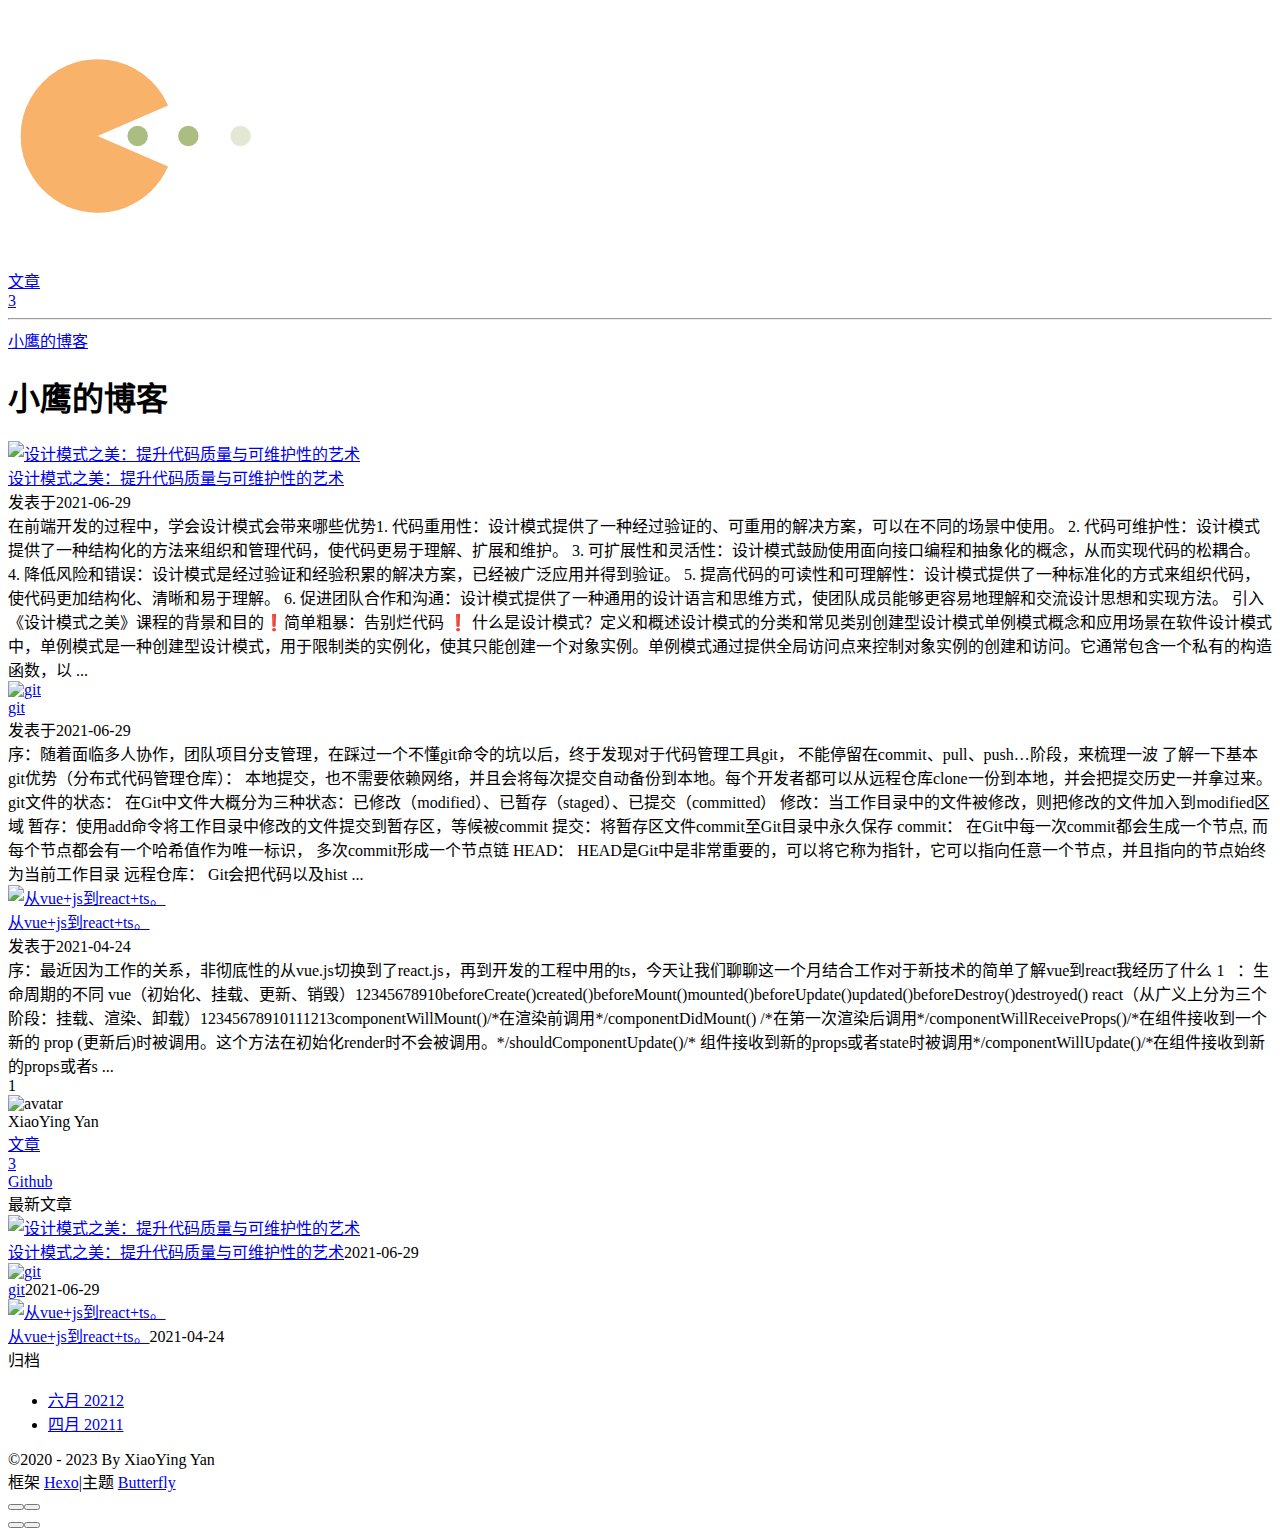
==== index.html @ 8cad8494 "Site updated: 2023-06-30 23:38:02" ====
<!DOCTYPE html><html lang="zh-CN" data-theme="light"><head><meta charset="UTF-8"><meta http-equiv="X-UA-Compatible" content="IE=edge"><meta name="viewport" content="width=device-width,initial-scale=1"><title>小鹰的博客</title><meta name="author" content="XiaoYing Yan"><meta name="copyright" content="XiaoYing Yan"><meta name="format-detection" content="telephone=no"><meta name="theme-color" content="#ffffff"><meta property="og:type" content="website">
<meta property="og:title" content="小鹰的博客">
<meta property="og:url" content="https://yxzu.github.io/blog/index.html">
<meta property="og:site_name" content="小鹰的博客">
<meta property="og:locale" content="zh_CN">
<meta property="og:image" content="https://i.loli.net/2021/02/24/5O1day2nriDzjSu.png">
<meta property="article:author" content="XiaoYing Yan">
<meta name="twitter:card" content="summary">
<meta name="twitter:image" content="https://i.loli.net/2021/02/24/5O1day2nriDzjSu.png"><link rel="shortcut icon" href="/blog/img/favicon.png"><link rel="canonical" href="https://yxzu.github.io/blog/"><link rel="preconnect" href="//cdn.jsdelivr.net"/><link rel="preconnect" href="//busuanzi.ibruce.info"/><link rel="stylesheet" href="/blog/css/index.css"><link rel="stylesheet" href="https://cdn.jsdelivr.net/npm/@fortawesome/fontawesome-free/css/all.min.css" media="print" onload="this.media='all'"><script>const GLOBAL_CONFIG = { 
  root: '/blog/',
  algolia: undefined,
  localSearch: undefined,
  translate: undefined,
  noticeOutdate: undefined,
  highlight: {"plugin":"highlighjs","highlightCopy":true,"highlightLang":true,"highlightHeightLimit":false},
  copy: {
    success: '复制成功',
    error: '复制错误',
    noSupport: '浏览器不支持'
  },
  relativeDate: {
    homepage: false,
    post: false
  },
  runtime: '',
  date_suffix: {
    just: '刚刚',
    min: '分钟前',
    hour: '小时前',
    day: '天前',
    month: '个月前'
  },
  copyright: undefined,
  lightbox: 'fancybox',
  Snackbar: undefined,
  source: {
    jQuery: 'https://cdn.jsdelivr.net/npm/jquery@latest/dist/jquery.min.js',
    justifiedGallery: {
      js: 'https://cdn.jsdelivr.net/npm/justifiedGallery/dist/js/jquery.justifiedGallery.min.js',
      css: 'https://cdn.jsdelivr.net/npm/justifiedGallery/dist/css/justifiedGallery.min.css'
    },
    fancybox: {
      js: 'https://cdn.jsdelivr.net/npm/@fancyapps/fancybox@latest/dist/jquery.fancybox.min.js',
      css: 'https://cdn.jsdelivr.net/npm/@fancyapps/fancybox@latest/dist/jquery.fancybox.min.css'
    }
  },
  isPhotoFigcaption: false,
  islazyload: false,
  isanchor: false
}</script><script id="config-diff">var GLOBAL_CONFIG_SITE = { 
  isPost: false,
  isHome: true,
  isHighlightShrink: false,
  isToc: false,
  postUpdate: '2023-06-30 23:38:01'
}</script><noscript><style type="text/css">
  #nav {
    opacity: 1
  }
  .justified-gallery img {
    opacity: 1
  }

  #recent-posts time,
  #post-meta time {
    display: inline !important
  }
</style></noscript><script>(win=>{
    win.saveToLocal = {
      set: function setWithExpiry(key, value, ttl) {
        if (ttl === 0) return
        const now = new Date()
        const expiryDay = ttl * 86400000
        const item = {
          value: value,
          expiry: now.getTime() + expiryDay,
        }
        localStorage.setItem(key, JSON.stringify(item))
      },

      get: function getWithExpiry(key) {
        const itemStr = localStorage.getItem(key)

        if (!itemStr) {
          return undefined
        }
        const item = JSON.parse(itemStr)
        const now = new Date()

        if (now.getTime() > item.expiry) {
          localStorage.removeItem(key)
          return undefined
        }
        return item.value
      }
    }
  
    win.getScript = url => new Promise((resolve, reject) => {
      const script = document.createElement('script')
      script.src = url
      script.async = true
      script.onerror = reject
      script.onload = script.onreadystatechange = function() {
        const loadState = this.readyState
        if (loadState && loadState !== 'loaded' && loadState !== 'complete') return
        script.onload = script.onreadystatechange = null
        resolve()
      }
      document.head.appendChild(script)
    })
  
      win.activateDarkMode = function () {
        document.documentElement.setAttribute('data-theme', 'dark')
        if (document.querySelector('meta[name="theme-color"]') !== null) {
          document.querySelector('meta[name="theme-color"]').setAttribute('content', '#0d0d0d')
        }
      }
      win.activateLightMode = function () {
        document.documentElement.setAttribute('data-theme', 'light')
        if (document.querySelector('meta[name="theme-color"]') !== null) {
          document.querySelector('meta[name="theme-color"]').setAttribute('content', '#ffffff')
        }
      }
      const t = saveToLocal.get('theme')
    
          if (t === 'dark') activateDarkMode()
          else if (t === 'light') activateLightMode()
        
      const asideStatus = saveToLocal.get('aside-status')
      if (asideStatus !== undefined) {
        if (asideStatus === 'hide') {
          document.documentElement.classList.add('hide-aside')
        } else {
          document.documentElement.classList.remove('hide-aside')
        }
      }
    })(window)</script><meta name="generator" content="Hexo 5.4.0"></head><body><div id="sidebar"><div id="menu-mask"></div><div id="sidebar-menus"><div class="author-avatar"><img class="avatar-img" src="https://i.loli.net/2021/02/24/5O1day2nriDzjSu.png" onerror="onerror=null;src='/img/friend_404.gif'" alt="avatar"/></div><div class="site-data"><div class="data-item is-center"><div class="data-item-link"><a href="/blog/archives/"><div class="headline">文章</div><div class="length-num">3</div></a></div></div></div><hr/></div></div><div class="page" id="body-wrap"><header class="full_page" id="page-header"><nav id="nav"><span id="blog_name"><a id="site-name" href="/blog/">小鹰的博客</a></span><div id="menus"><div id="toggle-menu"><a class="site-page"><i class="fas fa-bars fa-fw"></i></a></div></div></nav><div id="site-info"><h1 id="site-title">小鹰的博客</h1></div><div id="scroll-down"><i class="fas fa-angle-down scroll-down-effects"></i></div></header><main class="layout" id="content-inner"><div class="recent-posts" id="recent-posts"><div class="recent-post-item"><div class="post_cover left_radius"><a href="/blog/2021/06/29/designPattern/" title="设计模式之美：提升代码质量与可维护性的艺术">     <img class="post_bg" src="https://cdn.jsdelivr.net/npm/butterfly-extsrc@1/img/default.jpg" onerror="this.onerror=null;this.src='/blog/img/404.jpg'" alt="设计模式之美：提升代码质量与可维护性的艺术"></a></div><div class="recent-post-info"><a class="article-title" href="/blog/2021/06/29/designPattern/" title="设计模式之美：提升代码质量与可维护性的艺术">设计模式之美：提升代码质量与可维护性的艺术</a><div class="article-meta-wrap"><span class="post-meta-date"><i class="far fa-calendar-alt"></i><span class="article-meta-label">发表于</span><time datetime="2021-06-29T09:20:14.859Z" title="发表于 2021-06-29 17:20:14">2021-06-29</time></span></div><div class="content">在前端开发的过程中，学会设计模式会带来哪些优势1. 代码重用性：设计模式提供了一种经过验证的、可重用的解决方案，可以在不同的场景中使用。

2. 代码可维护性：设计模式提供了一种结构化的方法来组织和管理代码，使代码更易于理解、扩展和维护。

3. 可扩展性和灵活性：设计模式鼓励使用面向接口编程和抽象化的概念，从而实现代码的松耦合。

4. 降低风险和错误：设计模式是经过验证和经验积累的解决方案，已经被广泛应用并得到验证。

5. 提高代码的可读性和可理解性：设计模式提供了一种标准化的方式来组织代码，使代码更加结构化、清晰和易于理解。

6. 促进团队合作和沟通：设计模式提供了一种通用的设计语言和思维方式，使团队成员能够更容易地理解和交流设计思想和实现方法。

引入《设计模式之美》课程的背景和目的❗简单粗暴：告别烂代码 ❗️
什么是设计模式？定义和概述设计模式的分类和常见类别创建型设计模式单例模式概念和应用场景在软件设计模式中，单例模式是一种创建型设计模式，用于限制类的实例化，使其只能创建一个对象实例。单例模式通过提供全局访问点来控制对象实例的创建和访问。它通常包含一个私有的构造函数，以 ...</div></div></div><div class="recent-post-item"><div class="post_cover right_radius"><a href="/blog/2021/06/29/git-/" title="git">     <img class="post_bg" src="https://cdn.jsdelivr.net/npm/butterfly-extsrc@1/img/default.jpg" onerror="this.onerror=null;this.src='/blog/img/404.jpg'" alt="git"></a></div><div class="recent-post-info"><a class="article-title" href="/blog/2021/06/29/git-/" title="git">git</a><div class="article-meta-wrap"><span class="post-meta-date"><i class="far fa-calendar-alt"></i><span class="article-meta-label">发表于</span><time datetime="2021-06-29T09:20:14.858Z" title="发表于 2021-06-29 17:20:14">2021-06-29</time></span></div><div class="content">序：随着面临多人协作，团队项目分支管理，在踩过一个不懂git命令的坑以后，终于发现对于代码管理工具git， 不能停留在commit、pull、push…阶段，来梳理一波
了解一下基本git优势（分布式代码管理仓库）：
本地提交，也不需要依赖网络，并且会将每次提交自动备份到本地。每个开发者都可以从远程仓库clone一份到本地，并会把提交历史一并拿过来。

git文件的状态：
在Git中文件大概分为三种状态：已修改（modified）、已暂存（staged）、已提交（committed）
修改：当工作目录中的文件被修改，则把修改的文件加入到modified区域
暂存：使用add命令将工作目录中修改的文件提交到暂存区，等候被commit
提交：将暂存区文件commit至Git目录中永久保存



commit：
在Git中每一次commit都会生成一个节点, 而每个节点都会有一个哈希值作为唯一标识， 多次commit形成一个节点链

HEAD：
HEAD是Git中是非常重要的，可以将它称为指针，它可以指向任意一个节点，并且指向的节点始终为当前工作目录

远程仓库：
Git会把代码以及hist ...</div></div></div><div class="recent-post-item"><div class="post_cover left_radius"><a href="/blog/2021/04/24/hello-yzzu/" title="从vue+js到react+ts。">     <img class="post_bg" src="https://cdn.jsdelivr.net/npm/butterfly-extsrc@1/img/default.jpg" onerror="this.onerror=null;this.src='/blog/img/404.jpg'" alt="从vue+js到react+ts。"></a></div><div class="recent-post-info"><a class="article-title" href="/blog/2021/04/24/hello-yzzu/" title="从vue+js到react+ts。">从vue+js到react+ts。</a><div class="article-meta-wrap"><span class="post-meta-date"><i class="far fa-calendar-alt"></i><span class="article-meta-label">发表于</span><time datetime="2021-04-24T04:42:04.859Z" title="发表于 2021-04-24 12:42:04">2021-04-24</time></span></div><div class="content">序：最近因为工作的关系，非彻底性的从vue.js切换到了react.js，再到开发的工程中用的ts，今天让我们聊聊这一个月结合工作对于新技术的简单了解vue到react我经历了什么
1⃣️：生命周期的不同
vue（初始化、挂载、更新、销毁）12345678910beforeCreate()created()beforeMount()mounted()beforeUpdate()updated()beforeDestroy()destroyed()
react（从广义上分为三个阶段：挂载、渲染、卸载）12345678910111213componentWillMount()/*在渲染前调用*/componentDidMount() /*在第一次渲染后调用*/componentWillReceiveProps()/*在组件接收到一个新的 prop (更新后)时被调用。这个方法在初始化render时不会被调用。*/shouldComponentUpdate()/* 组件接收到新的props或者state时被调用*/componentWillUpdate()/*在组件接收到新的props或者s ...</div></div></div><nav id="pagination"><div class="pagination"><span class="page-number current">1</span></div></nav></div><div class="aside-content" id="aside-content"><div class="card-widget card-info"><div class="card-info-avatar is-center"><img class="avatar-img" src="https://i.loli.net/2021/02/24/5O1day2nriDzjSu.png" onerror="this.onerror=null;this.src='/blog/img/friend_404.gif'" alt="avatar"/><div class="author-info__name">XiaoYing Yan</div><div class="author-info__description"></div></div><div class="card-info-data"><div class="card-info-data-item is-center"><a href="/blog/archives/"><div class="headline">文章</div><div class="length-num">3</div></a></div></div><a class="button--animated" id="card-info-btn" target="_blank" rel="noopener" href="https://github.com/yzzu"><i class="fab fa-github"></i><span>Github</span></a></div><div class="sticky_layout"><div class="card-widget card-recent-post"><div class="item-headline"><i class="fas fa-history"></i><span>最新文章</span></div><div class="aside-list"><div class="aside-list-item"><a class="thumbnail" href="/blog/2021/06/29/designPattern/" title="设计模式之美：提升代码质量与可维护性的艺术"><img src="https://cdn.jsdelivr.net/npm/butterfly-extsrc@1/img/default.jpg" onerror="this.onerror=null;this.src='/blog/img/404.jpg'" alt="设计模式之美：提升代码质量与可维护性的艺术"/></a><div class="content"><a class="title" href="/blog/2021/06/29/designPattern/" title="设计模式之美：提升代码质量与可维护性的艺术">设计模式之美：提升代码质量与可维护性的艺术</a><time datetime="2021-06-29T09:20:14.859Z" title="发表于 2021-06-29 17:20:14">2021-06-29</time></div></div><div class="aside-list-item"><a class="thumbnail" href="/blog/2021/06/29/git-/" title="git"><img src="https://cdn.jsdelivr.net/npm/butterfly-extsrc@1/img/default.jpg" onerror="this.onerror=null;this.src='/blog/img/404.jpg'" alt="git"/></a><div class="content"><a class="title" href="/blog/2021/06/29/git-/" title="git">git</a><time datetime="2021-06-29T09:20:14.858Z" title="发表于 2021-06-29 17:20:14">2021-06-29</time></div></div><div class="aside-list-item"><a class="thumbnail" href="/blog/2021/04/24/hello-yzzu/" title="从vue+js到react+ts。"><img src="https://cdn.jsdelivr.net/npm/butterfly-extsrc@1/img/default.jpg" onerror="this.onerror=null;this.src='/blog/img/404.jpg'" alt="从vue+js到react+ts。"/></a><div class="content"><a class="title" href="/blog/2021/04/24/hello-yzzu/" title="从vue+js到react+ts。">从vue+js到react+ts。</a><time datetime="2021-04-24T04:42:04.859Z" title="发表于 2021-04-24 12:42:04">2021-04-24</time></div></div></div></div><div class="card-widget card-archives"><div class="item-headline"><i class="fas fa-archive"></i><span>归档</span></div><ul class="card-archive-list"><li class="card-archive-list-item"><a class="card-archive-list-link" href="/blog/archives/2021/06/"><span class="card-archive-list-date">六月 2021</span><span class="card-archive-list-count">2</span></a></li><li class="card-archive-list-item"><a class="card-archive-list-link" href="/blog/archives/2021/04/"><span class="card-archive-list-date">四月 2021</span><span class="card-archive-list-count">1</span></a></li></ul></div></div></div></main><footer id="footer"><div id="footer-wrap"><div class="copyright">&copy;2020 - 2023 By XiaoYing Yan</div><div class="framework-info"><span>框架 </span><a target="_blank" rel="noopener" href="https://hexo.io">Hexo</a><span class="footer-separator">|</span><span>主题 </span><a target="_blank" rel="noopener" href="https://github.com/jerryc127/hexo-theme-butterfly">Butterfly</a></div></div></footer></div><div id="rightside"><div id="rightside-config-hide"><button id="darkmode" type="button" title="浅色和深色模式转换"><i class="fas fa-adjust"></i></button><button id="hide-aside-btn" type="button" title="单栏和双栏切换"><i class="fas fa-arrows-alt-h"></i></button></div><div id="rightside-config-show"><button id="rightside_config" type="button" title="设置"><i class="fas fa-cog fa-spin"></i></button><button id="go-up" type="button" title="回到顶部"><i class="fas fa-arrow-up"></i></button></div></div><div><script src="/blog/js/utils.js"></script><script src="/blog/js/main.js"></script><div class="js-pjax"></div><script async data-pjax src="//busuanzi.ibruce.info/busuanzi/2.3/busuanzi.pure.mini.js"></script></div></body></html>
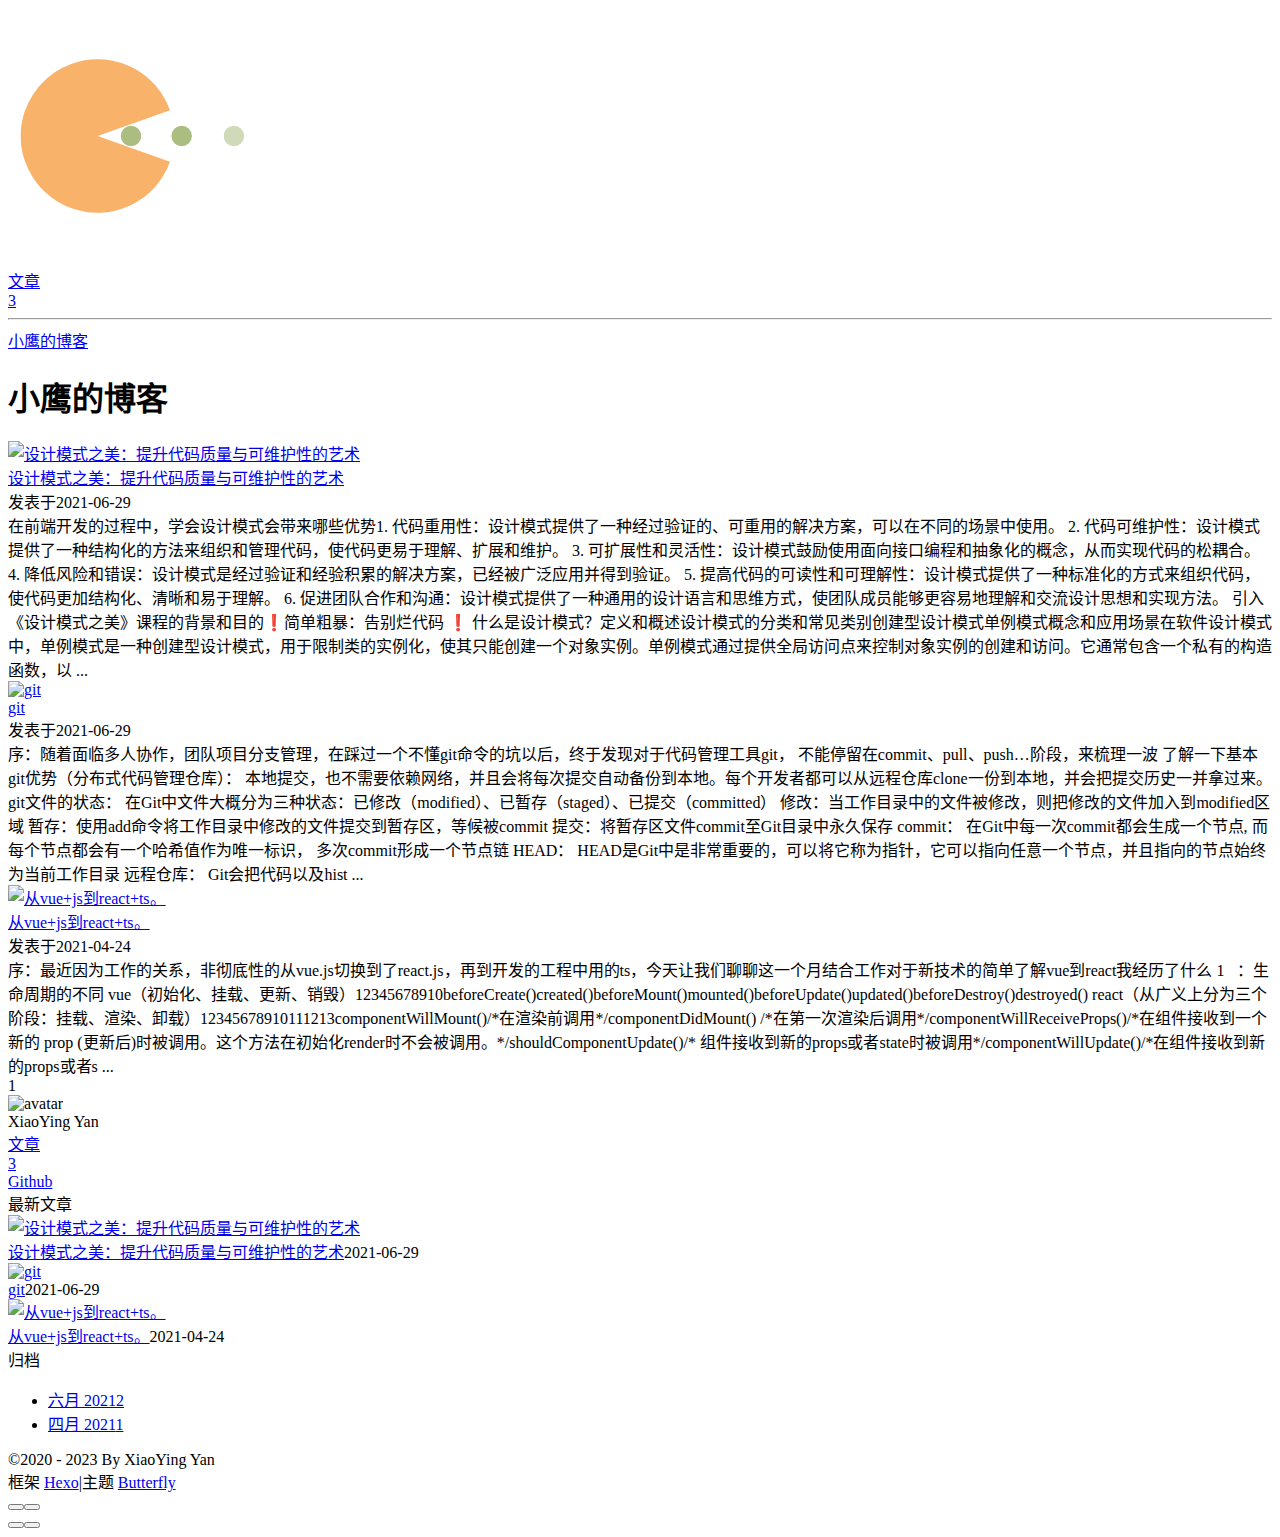
==== commit cb7702c5: "Site updated: 2023-06-30 23:45:31" ====
--- a/index.html
+++ b/index.html
@@ -52,7 +52,7 @@
   isHome: true,
   isHighlightShrink: false,
   isToc: false,
-  postUpdate: '2023-06-30 23:38:01'
+  postUpdate: '2023-06-30 23:45:31'
 }</script><noscript><style type="text/css">
   #nav {
     opacity: 1
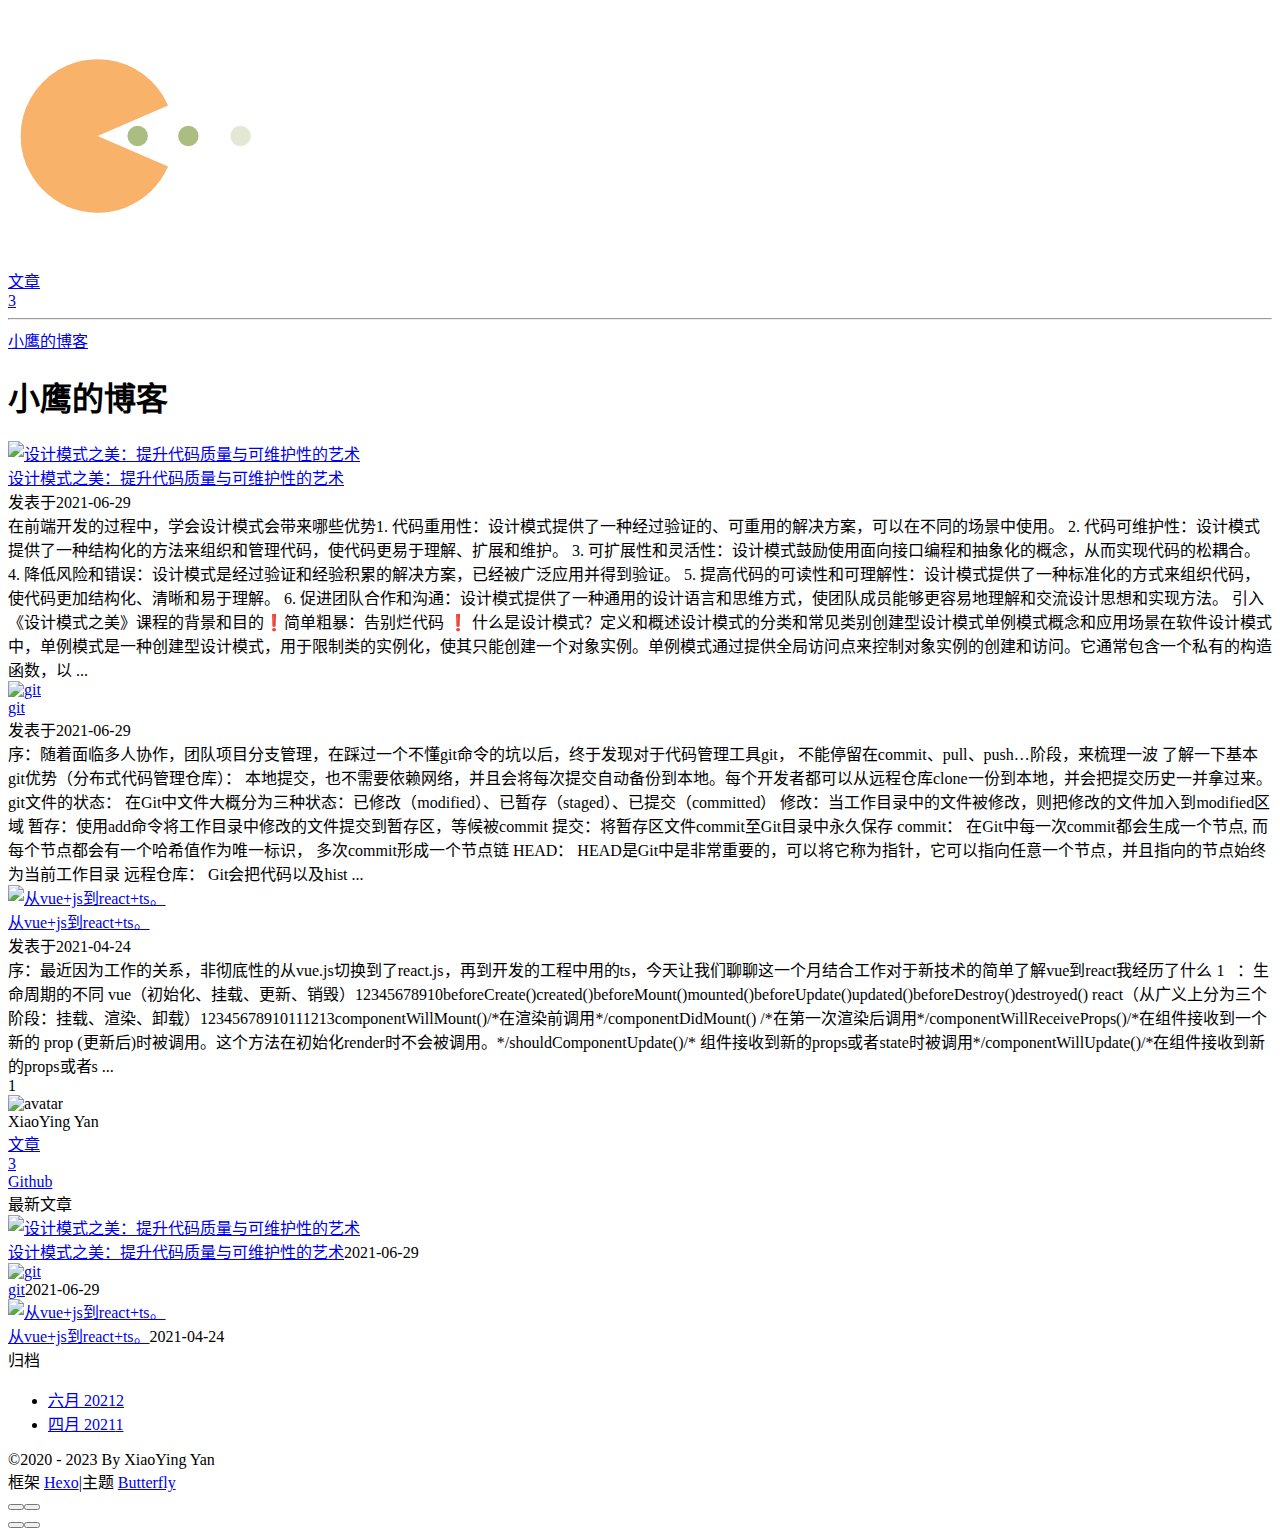
==== commit 6af3daa2: "Site updated: 2023-06-30 23:49:13" ====
--- a/index.html
+++ b/index.html
@@ -52,7 +52,7 @@
   isHome: true,
   isHighlightShrink: false,
   isToc: false,
-  postUpdate: '2023-06-30 23:45:31'
+  postUpdate: '2023-06-30 23:49:12'
 }</script><noscript><style type="text/css">
   #nav {
     opacity: 1
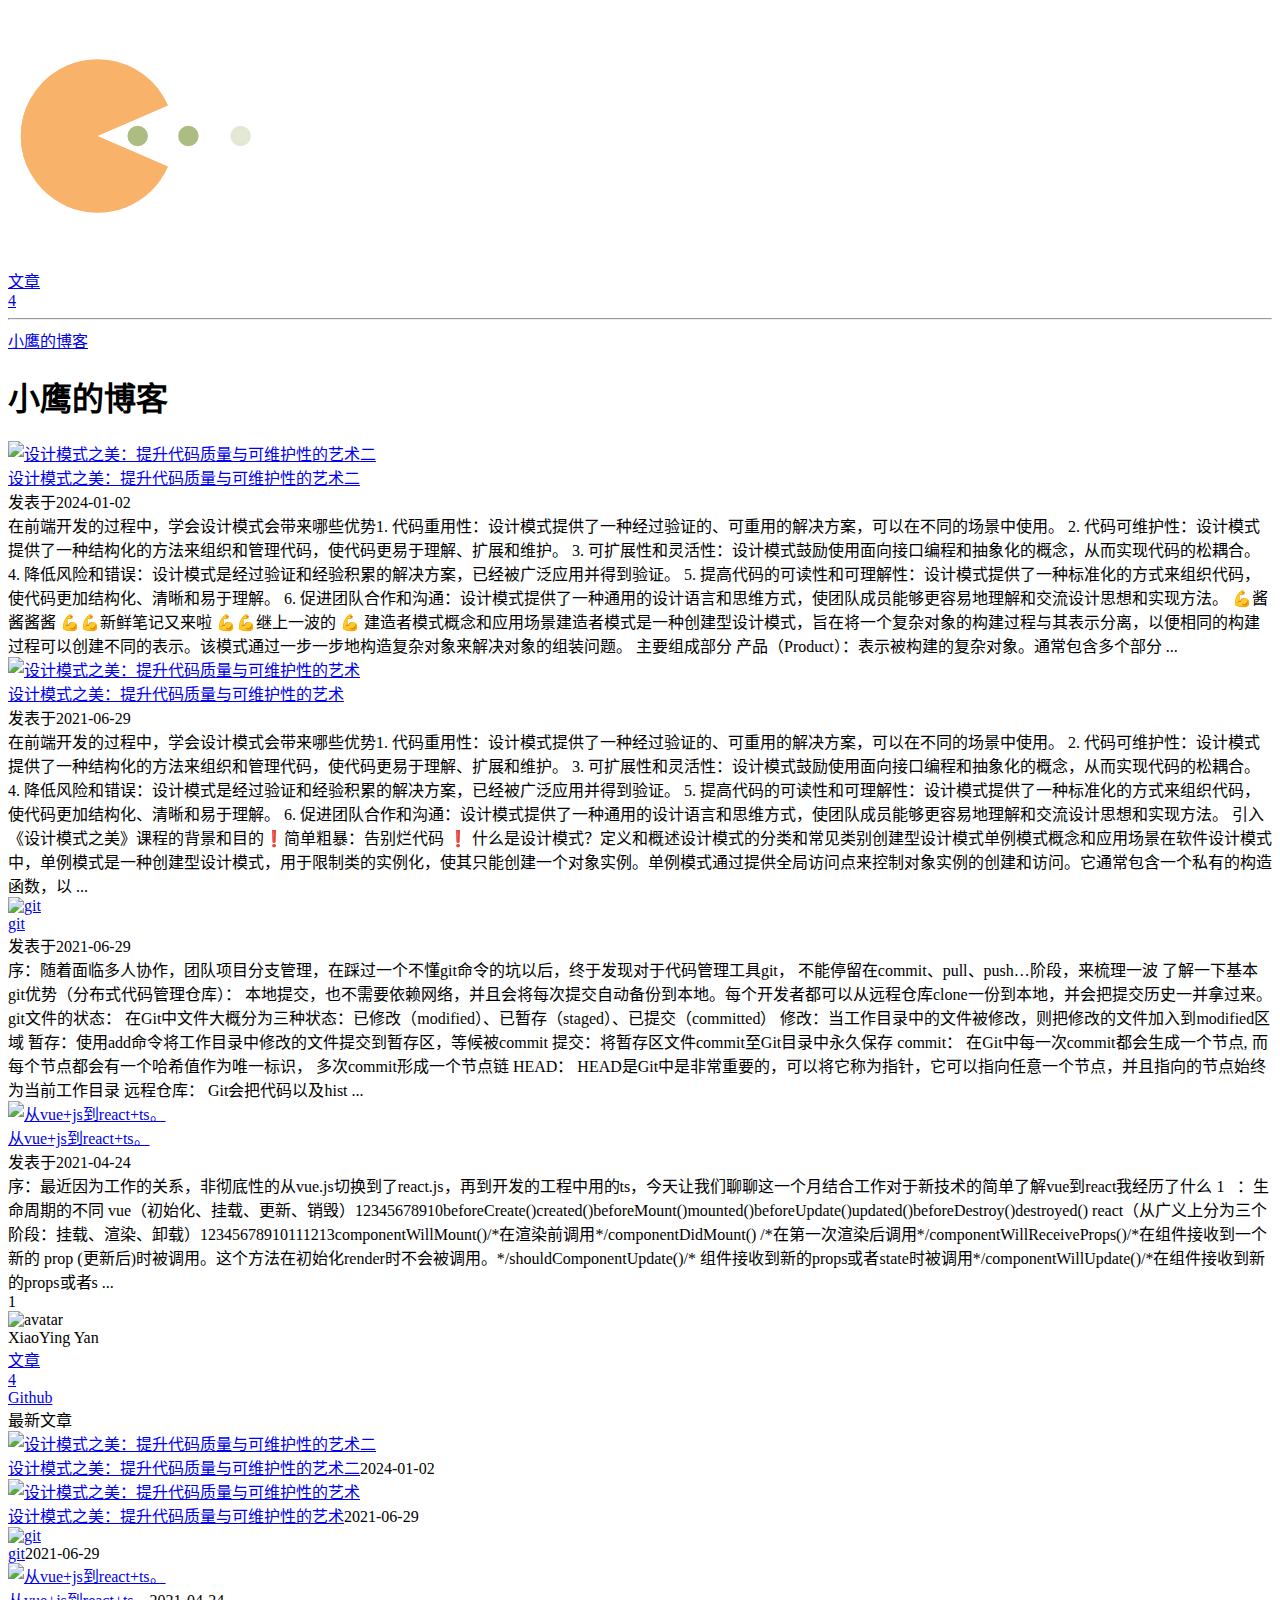
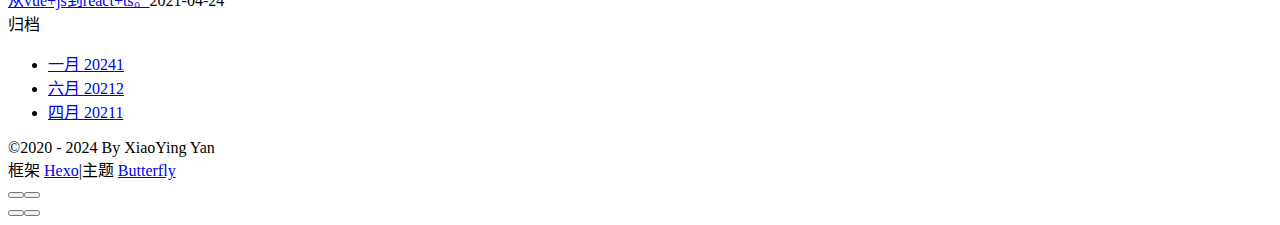
==== commit 557de677: "Site updated: 2024-01-02 17:39:22" ====
--- a/index.html
+++ b/index.html
@@ -52,7 +52,7 @@
   isHome: true,
   isHighlightShrink: false,
   isToc: false,
-  postUpdate: '2023-06-30 23:49:12'
+  postUpdate: '2024-01-02 17:38:16'
 }</script><noscript><style type="text/css">
   #nav {
     opacity: 1
@@ -134,7 +134,22 @@
           document.documentElement.classList.remove('hide-aside')
         }
       }
-    })(window)</script><meta name="generator" content="Hexo 5.4.0"></head><body><div id="sidebar"><div id="menu-mask"></div><div id="sidebar-menus"><div class="author-avatar"><img class="avatar-img" src="https://i.loli.net/2021/02/24/5O1day2nriDzjSu.png" onerror="onerror=null;src='/img/friend_404.gif'" alt="avatar"/></div><div class="site-data"><div class="data-item is-center"><div class="data-item-link"><a href="/blog/archives/"><div class="headline">文章</div><div class="length-num">3</div></a></div></div></div><hr/></div></div><div class="page" id="body-wrap"><header class="full_page" id="page-header"><nav id="nav"><span id="blog_name"><a id="site-name" href="/blog/">小鹰的博客</a></span><div id="menus"><div id="toggle-menu"><a class="site-page"><i class="fas fa-bars fa-fw"></i></a></div></div></nav><div id="site-info"><h1 id="site-title">小鹰的博客</h1></div><div id="scroll-down"><i class="fas fa-angle-down scroll-down-effects"></i></div></header><main class="layout" id="content-inner"><div class="recent-posts" id="recent-posts"><div class="recent-post-item"><div class="post_cover left_radius"><a href="/blog/2021/06/29/designPattern/" title="设计模式之美：提升代码质量与可维护性的艺术">     <img class="post_bg" src="https://cdn.jsdelivr.net/npm/butterfly-extsrc@1/img/default.jpg" onerror="this.onerror=null;this.src='/blog/img/404.jpg'" alt="设计模式之美：提升代码质量与可维护性的艺术"></a></div><div class="recent-post-info"><a class="article-title" href="/blog/2021/06/29/designPattern/" title="设计模式之美：提升代码质量与可维护性的艺术">设计模式之美：提升代码质量与可维护性的艺术</a><div class="article-meta-wrap"><span class="post-meta-date"><i class="far fa-calendar-alt"></i><span class="article-meta-label">发表于</span><time datetime="2021-06-29T09:20:14.859Z" title="发表于 2021-06-29 17:20:14">2021-06-29</time></span></div><div class="content">在前端开发的过程中，学会设计模式会带来哪些优势1. 代码重用性：设计模式提供了一种经过验证的、可重用的解决方案，可以在不同的场景中使用。
+    })(window)</script><meta name="generator" content="Hexo 5.4.0"></head><body><div id="sidebar"><div id="menu-mask"></div><div id="sidebar-menus"><div class="author-avatar"><img class="avatar-img" src="https://i.loli.net/2021/02/24/5O1day2nriDzjSu.png" onerror="onerror=null;src='/img/friend_404.gif'" alt="avatar"/></div><div class="site-data"><div class="data-item is-center"><div class="data-item-link"><a href="/blog/archives/"><div class="headline">文章</div><div class="length-num">4</div></a></div></div></div><hr/></div></div><div class="page" id="body-wrap"><header class="full_page" id="page-header"><nav id="nav"><span id="blog_name"><a id="site-name" href="/blog/">小鹰的博客</a></span><div id="menus"><div id="toggle-menu"><a class="site-page"><i class="fas fa-bars fa-fw"></i></a></div></div></nav><div id="site-info"><h1 id="site-title">小鹰的博客</h1></div><div id="scroll-down"><i class="fas fa-angle-down scroll-down-effects"></i></div></header><main class="layout" id="content-inner"><div class="recent-posts" id="recent-posts"><div class="recent-post-item"><div class="post_cover left_radius"><a href="/blog/2024/01/02/designPattern-2/" title="设计模式之美：提升代码质量与可维护性的艺术二">     <img class="post_bg" src="https://cdn.jsdelivr.net/npm/butterfly-extsrc@1/img/default.jpg" onerror="this.onerror=null;this.src='/blog/img/404.jpg'" alt="设计模式之美：提升代码质量与可维护性的艺术二"></a></div><div class="recent-post-info"><a class="article-title" href="/blog/2024/01/02/designPattern-2/" title="设计模式之美：提升代码质量与可维护性的艺术二">设计模式之美：提升代码质量与可维护性的艺术二</a><div class="article-meta-wrap"><span class="post-meta-date"><i class="far fa-calendar-alt"></i><span class="article-meta-label">发表于</span><time datetime="2024-01-02T03:13:34.569Z" title="发表于 2024-01-02 11:13:34">2024-01-02</time></span></div><div class="content">在前端开发的过程中，学会设计模式会带来哪些优势1. 代码重用性：设计模式提供了一种经过验证的、可重用的解决方案，可以在不同的场景中使用。
+
+2. 代码可维护性：设计模式提供了一种结构化的方法来组织和管理代码，使代码更易于理解、扩展和维护。
+
+3. 可扩展性和灵活性：设计模式鼓励使用面向接口编程和抽象化的概念，从而实现代码的松耦合。
+
+4. 降低风险和错误：设计模式是经过验证和经验积累的解决方案，已经被广泛应用并得到验证。
+
+5. 提高代码的可读性和可理解性：设计模式提供了一种标准化的方式来组织代码，使代码更加结构化、清晰和易于理解。
+
+6. 促进团队合作和沟通：设计模式提供了一种通用的设计语言和思维方式，使团队成员能够更容易地理解和交流设计思想和实现方法。
+
+💪酱酱酱酱 💪💪新鲜笔记又来啦 💪💪继上一波的 💪
+建造者模式概念和应用场景建造者模式是一种创建型设计模式，旨在将一个复杂对象的构建过程与其表示分离，以便相同的构建过程可以创建不同的表示。该模式通过一步一步地构造复杂对象来解决对象的组装问题。
+主要组成部分
+产品（Product）：表示被构建的复杂对象。通常包含多个部分 ...</div></div></div><div class="recent-post-item"><div class="post_cover right_radius"><a href="/blog/2021/06/29/designPattern/" title="设计模式之美：提升代码质量与可维护性的艺术">     <img class="post_bg" src="https://cdn.jsdelivr.net/npm/butterfly-extsrc@1/img/default.jpg" onerror="this.onerror=null;this.src='/blog/img/404.jpg'" alt="设计模式之美：提升代码质量与可维护性的艺术"></a></div><div class="recent-post-info"><a class="article-title" href="/blog/2021/06/29/designPattern/" title="设计模式之美：提升代码质量与可维护性的艺术">设计模式之美：提升代码质量与可维护性的艺术</a><div class="article-meta-wrap"><span class="post-meta-date"><i class="far fa-calendar-alt"></i><span class="article-meta-label">发表于</span><time datetime="2021-06-29T09:20:14.859Z" title="发表于 2021-06-29 17:20:14">2021-06-29</time></span></div><div class="content">在前端开发的过程中，学会设计模式会带来哪些优势1. 代码重用性：设计模式提供了一种经过验证的、可重用的解决方案，可以在不同的场景中使用。
 
 2. 代码可维护性：设计模式提供了一种结构化的方法来组织和管理代码，使代码更易于理解、扩展和维护。
 
@@ -147,7 +162,7 @@
 6. 促进团队合作和沟通：设计模式提供了一种通用的设计语言和思维方式，使团队成员能够更容易地理解和交流设计思想和实现方法。
 
 引入《设计模式之美》课程的背景和目的❗简单粗暴：告别烂代码 ❗️
-什么是设计模式？定义和概述设计模式的分类和常见类别创建型设计模式单例模式概念和应用场景在软件设计模式中，单例模式是一种创建型设计模式，用于限制类的实例化，使其只能创建一个对象实例。单例模式通过提供全局访问点来控制对象实例的创建和访问。它通常包含一个私有的构造函数，以 ...</div></div></div><div class="recent-post-item"><div class="post_cover right_radius"><a href="/blog/2021/06/29/git-/" title="git">     <img class="post_bg" src="https://cdn.jsdelivr.net/npm/butterfly-extsrc@1/img/default.jpg" onerror="this.onerror=null;this.src='/blog/img/404.jpg'" alt="git"></a></div><div class="recent-post-info"><a class="article-title" href="/blog/2021/06/29/git-/" title="git">git</a><div class="article-meta-wrap"><span class="post-meta-date"><i class="far fa-calendar-alt"></i><span class="article-meta-label">发表于</span><time datetime="2021-06-29T09:20:14.858Z" title="发表于 2021-06-29 17:20:14">2021-06-29</time></span></div><div class="content">序：随着面临多人协作，团队项目分支管理，在踩过一个不懂git命令的坑以后，终于发现对于代码管理工具git， 不能停留在commit、pull、push…阶段，来梳理一波
+什么是设计模式？定义和概述设计模式的分类和常见类别创建型设计模式单例模式概念和应用场景在软件设计模式中，单例模式是一种创建型设计模式，用于限制类的实例化，使其只能创建一个对象实例。单例模式通过提供全局访问点来控制对象实例的创建和访问。它通常包含一个私有的构造函数，以 ...</div></div></div><div class="recent-post-item"><div class="post_cover left_radius"><a href="/blog/2021/06/29/git-/" title="git">     <img class="post_bg" src="https://cdn.jsdelivr.net/npm/butterfly-extsrc@1/img/default.jpg" onerror="this.onerror=null;this.src='/blog/img/404.jpg'" alt="git"></a></div><div class="recent-post-info"><a class="article-title" href="/blog/2021/06/29/git-/" title="git">git</a><div class="article-meta-wrap"><span class="post-meta-date"><i class="far fa-calendar-alt"></i><span class="article-meta-label">发表于</span><time datetime="2021-06-29T09:20:14.858Z" title="发表于 2021-06-29 17:20:14">2021-06-29</time></span></div><div class="content">序：随着面临多人协作，团队项目分支管理，在踩过一个不懂git命令的坑以后，终于发现对于代码管理工具git， 不能停留在commit、pull、push…阶段，来梳理一波
 了解一下基本git优势（分布式代码管理仓库）：
 本地提交，也不需要依赖网络，并且会将每次提交自动备份到本地。每个开发者都可以从远程仓库clone一份到本地，并会把提交历史一并拿过来。
 
@@ -166,7 +181,7 @@
 HEAD是Git中是非常重要的，可以将它称为指针，它可以指向任意一个节点，并且指向的节点始终为当前工作目录
 
 远程仓库：
-Git会把代码以及hist ...</div></div></div><div class="recent-post-item"><div class="post_cover left_radius"><a href="/blog/2021/04/24/hello-yzzu/" title="从vue+js到react+ts。">     <img class="post_bg" src="https://cdn.jsdelivr.net/npm/butterfly-extsrc@1/img/default.jpg" onerror="this.onerror=null;this.src='/blog/img/404.jpg'" alt="从vue+js到react+ts。"></a></div><div class="recent-post-info"><a class="article-title" href="/blog/2021/04/24/hello-yzzu/" title="从vue+js到react+ts。">从vue+js到react+ts。</a><div class="article-meta-wrap"><span class="post-meta-date"><i class="far fa-calendar-alt"></i><span class="article-meta-label">发表于</span><time datetime="2021-04-24T04:42:04.859Z" title="发表于 2021-04-24 12:42:04">2021-04-24</time></span></div><div class="content">序：最近因为工作的关系，非彻底性的从vue.js切换到了react.js，再到开发的工程中用的ts，今天让我们聊聊这一个月结合工作对于新技术的简单了解vue到react我经历了什么
+Git会把代码以及hist ...</div></div></div><div class="recent-post-item"><div class="post_cover right_radius"><a href="/blog/2021/04/24/hello-yzzu/" title="从vue+js到react+ts。">     <img class="post_bg" src="https://cdn.jsdelivr.net/npm/butterfly-extsrc@1/img/default.jpg" onerror="this.onerror=null;this.src='/blog/img/404.jpg'" alt="从vue+js到react+ts。"></a></div><div class="recent-post-info"><a class="article-title" href="/blog/2021/04/24/hello-yzzu/" title="从vue+js到react+ts。">从vue+js到react+ts。</a><div class="article-meta-wrap"><span class="post-meta-date"><i class="far fa-calendar-alt"></i><span class="article-meta-label">发表于</span><time datetime="2021-04-24T04:42:04.859Z" title="发表于 2021-04-24 12:42:04">2021-04-24</time></span></div><div class="content">序：最近因为工作的关系，非彻底性的从vue.js切换到了react.js，再到开发的工程中用的ts，今天让我们聊聊这一个月结合工作对于新技术的简单了解vue到react我经历了什么
 1⃣️：生命周期的不同
 vue（初始化、挂载、更新、销毁）12345678910beforeCreate()created()beforeMount()mounted()beforeUpdate()updated()beforeDestroy()destroyed()
-react（从广义上分为三个阶段：挂载、渲染、卸载）12345678910111213componentWillMount()/*在渲染前调用*/componentDidMount() /*在第一次渲染后调用*/componentWillReceiveProps()/*在组件接收到一个新的 prop (更新后)时被调用。这个方法在初始化render时不会被调用。*/shouldComponentUpdate()/* 组件接收到新的props或者state时被调用*/componentWillUpdate()/*在组件接收到新的props或者s ...</div></div></div><nav id="pagination"><div class="pagination"><span class="page-number current">1</span></div></nav></div><div class="aside-content" id="aside-content"><div class="card-widget card-info"><div class="card-info-avatar is-center"><img class="avatar-img" src="https://i.loli.net/2021/02/24/5O1day2nriDzjSu.png" onerror="this.onerror=null;this.src='/blog/img/friend_404.gif'" alt="avatar"/><div class="author-info__name">XiaoYing Yan</div><div class="author-info__description"></div></div><div class="card-info-data"><div class="card-info-data-item is-center"><a href="/blog/archives/"><div class="headline">文章</div><div class="length-num">3</div></a></div></div><a class="button--animated" id="card-info-btn" target="_blank" rel="noopener" href="https://github.com/yzzu"><i class="fab fa-github"></i><span>Github</span></a></div><div class="sticky_layout"><div class="card-widget card-recent-post"><div class="item-headline"><i class="fas fa-history"></i><span>最新文章</span></div><div class="aside-list"><div class="aside-list-item"><a class="thumbnail" href="/blog/2021/06/29/designPattern/" title="设计模式之美：提升代码质量与可维护性的艺术"><img src="https://cdn.jsdelivr.net/npm/butterfly-extsrc@1/img/default.jpg" onerror="this.onerror=null;this.src='/blog/img/404.jpg'" alt="设计模式之美：提升代码质量与可维护性的艺术"/></a><div class="content"><a class="title" href="/blog/2021/06/29/designPattern/" title="设计模式之美：提升代码质量与可维护性的艺术">设计模式之美：提升代码质量与可维护性的艺术</a><time datetime="2021-06-29T09:20:14.859Z" title="发表于 2021-06-29 17:20:14">2021-06-29</time></div></div><div class="aside-list-item"><a class="thumbnail" href="/blog/2021/06/29/git-/" title="git"><img src="https://cdn.jsdelivr.net/npm/butterfly-extsrc@1/img/default.jpg" onerror="this.onerror=null;this.src='/blog/img/404.jpg'" alt="git"/></a><div class="content"><a class="title" href="/blog/2021/06/29/git-/" title="git">git</a><time datetime="2021-06-29T09:20:14.858Z" title="发表于 2021-06-29 17:20:14">2021-06-29</time></div></div><div class="aside-list-item"><a class="thumbnail" href="/blog/2021/04/24/hello-yzzu/" title="从vue+js到react+ts。"><img src="https://cdn.jsdelivr.net/npm/butterfly-extsrc@1/img/default.jpg" onerror="this.onerror=null;this.src='/blog/img/404.jpg'" alt="从vue+js到react+ts。"/></a><div class="content"><a class="title" href="/blog/2021/04/24/hello-yzzu/" title="从vue+js到react+ts。">从vue+js到react+ts。</a><time datetime="2021-04-24T04:42:04.859Z" title="发表于 2021-04-24 12:42:04">2021-04-24</time></div></div></div></div><div class="card-widget card-archives"><div class="item-headline"><i class="fas fa-archive"></i><span>归档</span></div><ul class="card-archive-list"><li class="card-archive-list-item"><a class="card-archive-list-link" href="/blog/archives/2021/06/"><span class="card-archive-list-date">六月 2021</span><span class="card-archive-list-count">2</span></a></li><li class="card-archive-list-item"><a class="card-archive-list-link" href="/blog/archives/2021/04/"><span class="card-archive-list-date">四月 2021</span><span class="card-archive-list-count">1</span></a></li></ul></div></div></div></main><footer id="footer"><div id="footer-wrap"><div class="copyright">&copy;2020 - 2023 By XiaoYing Yan</div><div class="framework-info"><span>框架 </span><a target="_blank" rel="noopener" href="https://hexo.io">Hexo</a><span class="footer-separator">|</span><span>主题 </span><a target="_blank" rel="noopener" href="https://github.com/jerryc127/hexo-theme-butterfly">Butterfly</a></div></div></footer></div><div id="rightside"><div id="rightside-config-hide"><button id="darkmode" type="button" title="浅色和深色模式转换"><i class="fas fa-adjust"></i></button><button id="hide-aside-btn" type="button" title="单栏和双栏切换"><i class="fas fa-arrows-alt-h"></i></button></div><div id="rightside-config-show"><button id="rightside_config" type="button" title="设置"><i class="fas fa-cog fa-spin"></i></button><button id="go-up" type="button" title="回到顶部"><i class="fas fa-arrow-up"></i></button></div></div><div><script src="/blog/js/utils.js"></script><script src="/blog/js/main.js"></script><div class="js-pjax"></div><script async data-pjax src="//busuanzi.ibruce.info/busuanzi/2.3/busuanzi.pure.mini.js"></script></div></body></html>+react（从广义上分为三个阶段：挂载、渲染、卸载）12345678910111213componentWillMount()/*在渲染前调用*/componentDidMount() /*在第一次渲染后调用*/componentWillReceiveProps()/*在组件接收到一个新的 prop (更新后)时被调用。这个方法在初始化render时不会被调用。*/shouldComponentUpdate()/* 组件接收到新的props或者state时被调用*/componentWillUpdate()/*在组件接收到新的props或者s ...</div></div></div><nav id="pagination"><div class="pagination"><span class="page-number current">1</span></div></nav></div><div class="aside-content" id="aside-content"><div class="card-widget card-info"><div class="card-info-avatar is-center"><img class="avatar-img" src="https://i.loli.net/2021/02/24/5O1day2nriDzjSu.png" onerror="this.onerror=null;this.src='/blog/img/friend_404.gif'" alt="avatar"/><div class="author-info__name">XiaoYing Yan</div><div class="author-info__description"></div></div><div class="card-info-data"><div class="card-info-data-item is-center"><a href="/blog/archives/"><div class="headline">文章</div><div class="length-num">4</div></a></div></div><a class="button--animated" id="card-info-btn" target="_blank" rel="noopener" href="https://github.com/yzzu"><i class="fab fa-github"></i><span>Github</span></a></div><div class="sticky_layout"><div class="card-widget card-recent-post"><div class="item-headline"><i class="fas fa-history"></i><span>最新文章</span></div><div class="aside-list"><div class="aside-list-item"><a class="thumbnail" href="/blog/2024/01/02/designPattern-2/" title="设计模式之美：提升代码质量与可维护性的艺术二"><img src="https://cdn.jsdelivr.net/npm/butterfly-extsrc@1/img/default.jpg" onerror="this.onerror=null;this.src='/blog/img/404.jpg'" alt="设计模式之美：提升代码质量与可维护性的艺术二"/></a><div class="content"><a class="title" href="/blog/2024/01/02/designPattern-2/" title="设计模式之美：提升代码质量与可维护性的艺术二">设计模式之美：提升代码质量与可维护性的艺术二</a><time datetime="2024-01-02T03:13:34.569Z" title="发表于 2024-01-02 11:13:34">2024-01-02</time></div></div><div class="aside-list-item"><a class="thumbnail" href="/blog/2021/06/29/designPattern/" title="设计模式之美：提升代码质量与可维护性的艺术"><img src="https://cdn.jsdelivr.net/npm/butterfly-extsrc@1/img/default.jpg" onerror="this.onerror=null;this.src='/blog/img/404.jpg'" alt="设计模式之美：提升代码质量与可维护性的艺术"/></a><div class="content"><a class="title" href="/blog/2021/06/29/designPattern/" title="设计模式之美：提升代码质量与可维护性的艺术">设计模式之美：提升代码质量与可维护性的艺术</a><time datetime="2021-06-29T09:20:14.859Z" title="发表于 2021-06-29 17:20:14">2021-06-29</time></div></div><div class="aside-list-item"><a class="thumbnail" href="/blog/2021/06/29/git-/" title="git"><img src="https://cdn.jsdelivr.net/npm/butterfly-extsrc@1/img/default.jpg" onerror="this.onerror=null;this.src='/blog/img/404.jpg'" alt="git"/></a><div class="content"><a class="title" href="/blog/2021/06/29/git-/" title="git">git</a><time datetime="2021-06-29T09:20:14.858Z" title="发表于 2021-06-29 17:20:14">2021-06-29</time></div></div><div class="aside-list-item"><a class="thumbnail" href="/blog/2021/04/24/hello-yzzu/" title="从vue+js到react+ts。"><img src="https://cdn.jsdelivr.net/npm/butterfly-extsrc@1/img/default.jpg" onerror="this.onerror=null;this.src='/blog/img/404.jpg'" alt="从vue+js到react+ts。"/></a><div class="content"><a class="title" href="/blog/2021/04/24/hello-yzzu/" title="从vue+js到react+ts。">从vue+js到react+ts。</a><time datetime="2021-04-24T04:42:04.859Z" title="发表于 2021-04-24 12:42:04">2021-04-24</time></div></div></div></div><div class="card-widget card-archives"><div class="item-headline"><i class="fas fa-archive"></i><span>归档</span></div><ul class="card-archive-list"><li class="card-archive-list-item"><a class="card-archive-list-link" href="/blog/archives/2024/01/"><span class="card-archive-list-date">一月 2024</span><span class="card-archive-list-count">1</span></a></li><li class="card-archive-list-item"><a class="card-archive-list-link" href="/blog/archives/2021/06/"><span class="card-archive-list-date">六月 2021</span><span class="card-archive-list-count">2</span></a></li><li class="card-archive-list-item"><a class="card-archive-list-link" href="/blog/archives/2021/04/"><span class="card-archive-list-date">四月 2021</span><span class="card-archive-list-count">1</span></a></li></ul></div></div></div></main><footer id="footer"><div id="footer-wrap"><div class="copyright">&copy;2020 - 2024 By XiaoYing Yan</div><div class="framework-info"><span>框架 </span><a target="_blank" rel="noopener" href="https://hexo.io">Hexo</a><span class="footer-separator">|</span><span>主题 </span><a target="_blank" rel="noopener" href="https://github.com/jerryc127/hexo-theme-butterfly">Butterfly</a></div></div></footer></div><div id="rightside"><div id="rightside-config-hide"><button id="darkmode" type="button" title="浅色和深色模式转换"><i class="fas fa-adjust"></i></button><button id="hide-aside-btn" type="button" title="单栏和双栏切换"><i class="fas fa-arrows-alt-h"></i></button></div><div id="rightside-config-show"><button id="rightside_config" type="button" title="设置"><i class="fas fa-cog fa-spin"></i></button><button id="go-up" type="button" title="回到顶部"><i class="fas fa-arrow-up"></i></button></div></div><div><script src="/blog/js/utils.js"></script><script src="/blog/js/main.js"></script><div class="js-pjax"></div><script async data-pjax src="//busuanzi.ibruce.info/busuanzi/2.3/busuanzi.pure.mini.js"></script></div></body></html>